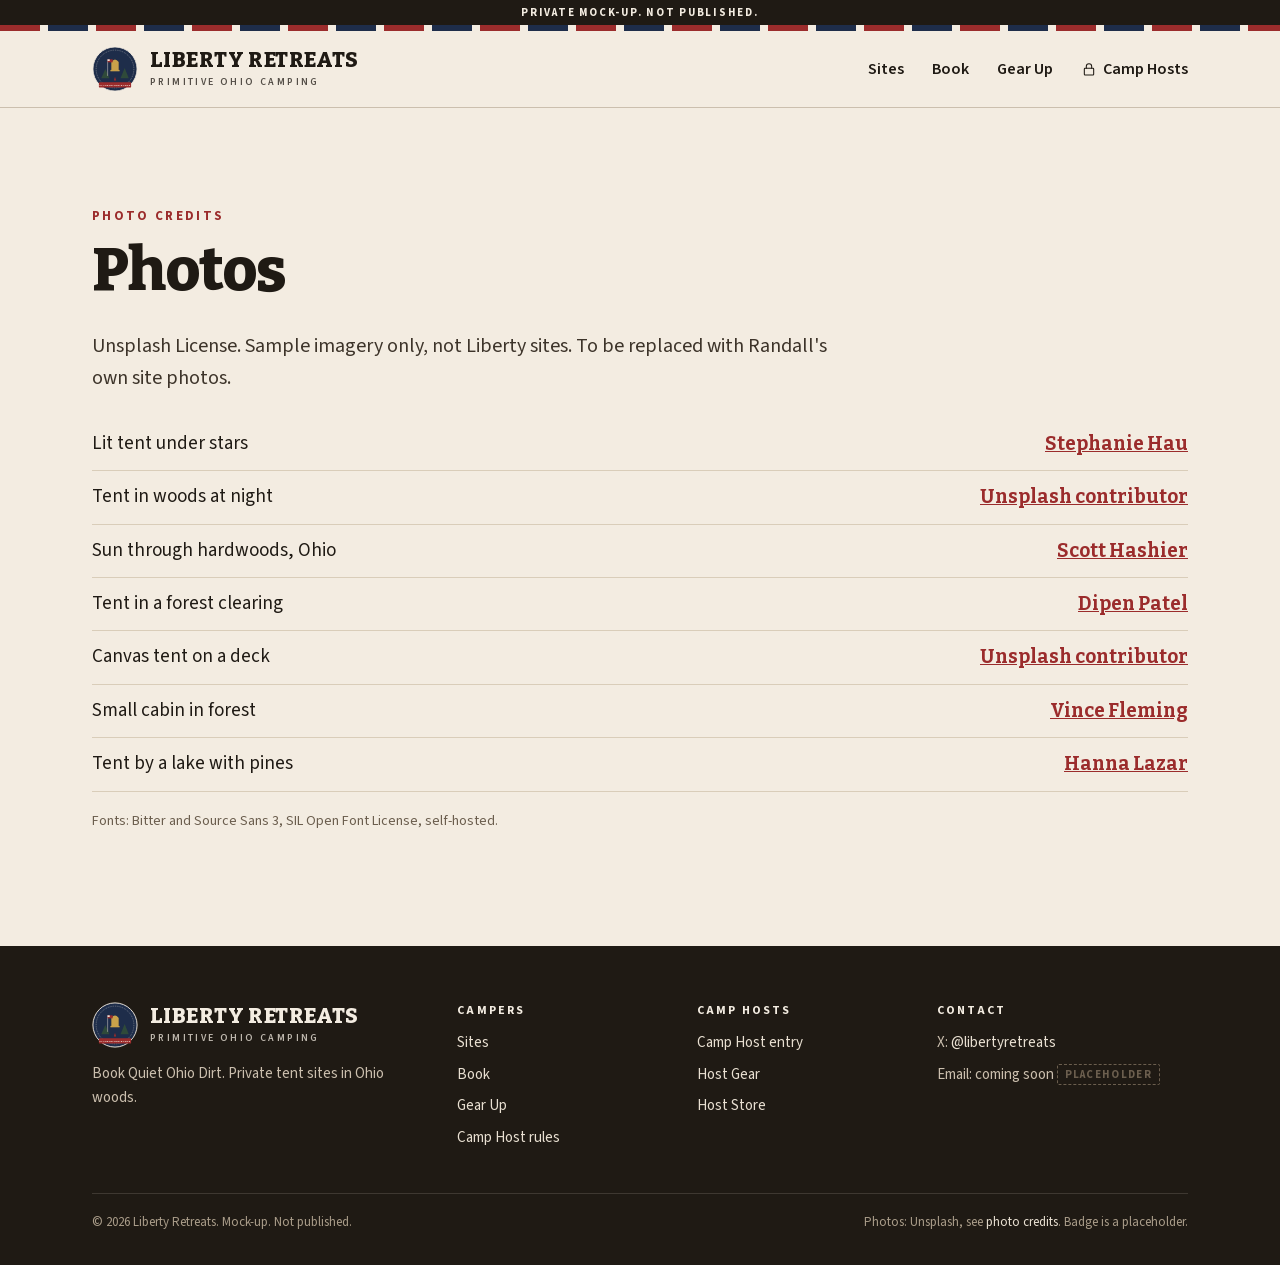
==== credits.html @ ef509c8c "Liberty Retreats mock-up (Canvas spec, home-AB)" ====
<!DOCTYPE html>
<html lang="en">
<head>
<meta charset="utf-8">
<meta name="viewport" content="width=device-width, initial-scale=1, viewport-fit=cover">
<title>Photo credits | Liberty Retreats</title>
<meta name="description" content="Photo credits.">
<!-- PRIVATE MOCK-UP: keep out of search engines -->
<meta name="robots" content="noindex, nofollow">
<meta name="theme-color" content="#F3ECE1">
<meta name="format-detection" content="telephone=no">
<link rel="icon" type="image/svg+xml" href="assets/img/badge.svg">
<link rel="apple-touch-icon" href="assets/img/badge.svg">
<link rel="preload" href="assets/fonts/bitter-latin.woff2" as="font" type="font/woff2" crossorigin>
<link rel="preload" href="assets/fonts/sourcesans3-latin.woff2" as="font" type="font/woff2" crossorigin>
<link rel="stylesheet" href="assets/css/site.css?v=1">
<script src="assets/js/config.js?v=1"></script>
</head>
<body data-page="credits" class="">
<svg width="0" height="0" style="position:absolute" aria-hidden="true" fill="none" stroke="currentColor" stroke-width="1.6" stroke-linecap="round" stroke-linejoin="round"><defs>
<symbol id="i-fire" viewBox="0 0 24 24"><path d="M12 3c1 3 4 5 4 9a4 4 0 0 1-8 0c0-2 1-3 2-4 0 2 1 3 2 3 0-3-1-5 0-8z"/><path d="M5 21h14M7 18l10 3M17 18L7 21"/></symbol>
<symbol id="i-flag" viewBox="0 0 24 24"><path d="M5 21V3M5 4h12l-2 4 2 4H5"/></symbol>
<symbol id="i-aid" viewBox="0 0 24 24"><rect x="3" y="6" width="18" height="14" rx="2"/><path d="M9 6V4h6v2M12 10v6M9 13h6"/></symbol>
<symbol id="i-blanket" viewBox="0 0 24 24"><rect x="5" y="3" width="14" height="18" rx="1"/><path d="M5 8h14M12 12c1 1.5 2 2.5 2 4a2 2 0 0 1-4 0c0-1.5 1-2.5 2-4z"/></symbol>
<symbol id="i-tent" viewBox="0 0 24 24"><path d="M2 20h20M12 4L3 20M12 4l9 16M12 20l-3-6h6z"/></symbol>
<symbol id="i-users" viewBox="0 0 24 24"><circle cx="9" cy="8" r="3"/><path d="M3 20c0-3 3-5 6-5s6 2 6 5M16 5a3 3 0 0 1 0 6M18 15c2 .5 3 2 3 5"/></symbol>
<symbol id="i-moon" viewBox="0 0 24 24"><path d="M20 14A8 8 0 1 1 10 4a6 6 0 0 0 10 10z"/></symbol>
<symbol id="i-lock" viewBox="0 0 24 24"><rect x="5" y="11" width="14" height="10" rx="1"/><path d="M8 11V8a4 4 0 0 1 8 0v3"/></symbol>
<symbol id="i-arrow" viewBox="0 0 24 24"><path d="M4 12h16M14 6l6 6-6 6"/></symbol>
<symbol id="i-lantern" viewBox="0 0 48 48"><path d="M18 10h12"/><path d="M20 10c0-4 8-4 8 0"/><rect x="16" y="14" width="16" height="22" rx="2"/><path d="M14 36h20"/><path d="M24 20c3 4 3 8 0 10-3-2-3-6 0-10z"/></symbol><symbol id="i-fire" viewBox="0 0 48 48"><path d="M24 8c6 7 9 12 6 18-1 3-4 5-6 5s-5-2-6-5c-2-5 1-8 3-11 1 3 2 4 3 4 0-4-1-7 0-11z"/><path d="M10 40l28-6M10 34l28 6"/></symbol><symbol id="i-ring" viewBox="0 0 48 48"><ellipse cx="24" cy="30" rx="17" ry="6"/><path d="M7 30v5c0 3 8 6 17 6s17-3 17-6v-5"/><path d="M24 26c4-4 5-8 2-13-1 3-3 4-4 4 0 3-2 5-1 9"/></symbol><symbol id="i-pole" viewBox="0 0 48 48"><path d="M24 44V4"/><circle cx="24" cy="4" r="1.5"/><path d="M24 8h14v10H24"/><path d="M18 44h12"/><path d="M22 20h4M22 30h4"/></symbol><symbol id="i-firstaid" viewBox="0 0 48 48"><rect x="6" y="14" width="36" height="26" rx="2"/><path d="M18 14v-4h12v4"/><path d="M24 21v12M18 27h12"/></symbol><symbol id="i-extinguisher" viewBox="0 0 48 48"><rect x="16" y="14" width="14" height="28" rx="5"/><path d="M20 14v-4h6v4"/><path d="M26 10h8l4 4"/><path d="M19 24h8"/></symbol><symbol id="i-radio" viewBox="0 0 48 48"><rect x="6" y="16" width="36" height="22" rx="2"/><path d="M14 16l18-10"/><circle cx="16" cy="27" r="5"/><path d="M28 24h8M28 30h8"/></symbol><symbol id="i-wood" viewBox="0 0 48 48"><ellipse cx="12" cy="30" rx="5" ry="8"/><path d="M12 22h26M12 38h26"/><path d="M38 22c3 0 3 16 0 16"/><circle cx="12" cy="30" r="2"/></symbol><symbol id="i-sign" viewBox="0 0 48 48"><rect x="6" y="8" width="36" height="18" rx="1"/><path d="M14 26v16M34 26v16"/><path d="M12 17h24"/></symbol><symbol id="i-light" viewBox="0 0 48 48"><path d="M18 10h12l-2 8h-8z"/><path d="M14 8h20"/><path d="M24 18v24"/><path d="M18 42h12"/><path d="M10 14l-3-2M38 14l3-2"/></symbol><symbol id="i-shirt" viewBox="0 0 48 48"><path d="M16 6l-10 6 4 8 4-2v22h20V18l4 2 4-8-10-6c-2 3-4 4-8 4s-6-1-8-4z"/></symbol><symbol id="i-cap" viewBox="0 0 48 48"><path d="M8 30c0-12 7-18 16-18s16 6 16 18z"/><path d="M8 30h36c0 3-6 4-12 4H8"/></symbol><symbol id="i-patch" viewBox="0 0 48 48"><circle cx="24" cy="24" r="17"/><circle cx="24" cy="24" r="13" stroke-dasharray="2 3"/></symbol><symbol id="i-sticker" viewBox="0 0 48 48"><path d="M8 8h32v20L28 40H8z"/><path d="M28 40V28h12"/></symbol><symbol id="i-mug" viewBox="0 0 48 48"><path d="M10 14h22v20a6 6 0 0 1-6 6H16a6 6 0 0 1-6-6z"/><path d="M32 18h4a5 5 0 0 1 0 10h-4"/></symbol><symbol id="i-pie" viewBox="0 0 48 48"><path d="M4 30h22"/><rect x="26" y="20" width="18" height="20" rx="2"/><path d="M4 26h22"/></symbol><symbol id="i-chair" viewBox="0 0 48 48"><path d="M12 8h24v18H12z"/><path d="M10 26h28"/><path d="M12 26l-4 16M36 26l4 16M14 42l20-16M34 42 14 26"/></symbol><symbol id="i-cooler" viewBox="0 0 48 48"><rect x="6" y="18" width="36" height="22" rx="2"/><path d="M6 24h36"/><path d="M18 18v-4h12v4"/></symbol><symbol id="i-bag" viewBox="0 0 48 48"><path d="M12 8h24v28c0 4-5 6-12 6s-12-2-12-6z"/><path d="M12 16h24"/></symbol><symbol id="i-pad" viewBox="0 0 48 48"><rect x="4" y="18" width="40" height="12" rx="3"/><path d="M12 18v12M20 18v12M28 18v12M36 18v12"/></symbol><symbol id="i-headlamp" viewBox="0 0 48 48"><ellipse cx="24" cy="26" rx="18" ry="8"/><rect x="18" y="20" width="12" height="10" rx="2"/><path d="M24 12v4M14 14l2 3M34 14l-2 3"/></symbol></defs></svg>

<a class="skip" href="#main">Skip to content</a>
<div class="rule"></div>
<header class="site-head">
  <div class="wrap head-row">
    <a class="brand" href="index.html" aria-label="Liberty Retreats home"><img src="assets/img/badge.svg" alt="" width="46" height="46"><span class="wm">Liberty Retreats<small>Primitive Ohio Camping</small></span></a>
    <button class="nav-toggle" type="button" aria-expanded="false" aria-controls="site-nav">Menu</button>
    <nav id="site-nav" aria-label="Main"><a href="index.html#sites">Sites</a><a href="book.html">Book</a><a href="gear.html">Gear Up</a><a href="hosts.html" class="nav-host"><svg class="ic sm" aria-hidden="true"><use href="#i-lock"/></svg>Camp Hosts</a></nav>
  </div>
</header>
<main id="main">
<section class="section"><div class="wrap">
  <p class="eyebrow">Photo credits</p><h1 style="font-size:clamp(40px,6vw,60px)">Photos</h1>
  <p class="lede">Unsplash License. Sample imagery only, not Liberty sites. To be replaced with Randall's own site photos.</p>
  <ul class="ledger" style="margin-top:24px">
    <li><span>Lit tent under stars</span><b><a href="https://unsplash.com/photos/3THUppPPyBA" rel="noopener" target="_blank">Stephanie Hau</a></b></li>
    <li><span>Tent in woods at night</span><b><a href="https://unsplash.com/photos/VzeMaK6ZN3E" rel="noopener" target="_blank">Unsplash contributor</a></b></li>
    <li><span>Sun through hardwoods, Ohio</span><b><a href="https://unsplash.com/photos/LdVsnnUpTjg" rel="noopener" target="_blank">Scott Hashier</a></b></li>
    <li><span>Tent in a forest clearing</span><b><a href="https://unsplash.com/photos/meZYr4UvQw8" rel="noopener" target="_blank">Dipen Patel</a></b></li>
    <li><span>Canvas tent on a deck</span><b><a href="https://unsplash.com/photos/IH_Rxiytymw" rel="noopener" target="_blank">Unsplash contributor</a></b></li>
    <li><span>Small cabin in forest</span><b><a href="https://unsplash.com/photos/mt7XTkGXcGY" rel="noopener" target="_blank">Vince Fleming</a></b></li>
    <li><span>Tent by a lake with pines</span><b><a href="https://unsplash.com/photos/OHi9hrdC7N0" rel="noopener" target="_blank">Hanna Lazar</a></b></li>
  </ul>
  <p class="fine" style="margin-top:18px">Fonts: Bitter and Source Sans 3, SIL Open Font License, self-hosted.</p>
</div></section>
</main>
<footer class="site-foot">
  <div class="wrap">
    <div class="foot-grid">
      <div><a class="brand" href="index.html"><img src="assets/img/badge.svg" alt="" width="46" height="46"><span class="wm">Liberty Retreats<small>Primitive Ohio Camping</small></span></a><p>Book Quiet Ohio Dirt. Private tent sites in Ohio woods.</p></div>
      <div><h4>Campers</h4><ul><li><a href="index.html#sites">Sites</a></li><li><a href="book.html">Book</a></li><li><a href="gear.html">Gear Up</a></li><li><a href="rules.html">Camp Host rules</a></li></ul></div>
      <div><h4>Camp Hosts</h4><ul><li><a href="hosts.html">Camp Host entry</a></li><li><a href="host-gear.html">Host Gear</a></li><li><a href="host-store.html">Host Store</a></li></ul></div>
      <div><h4>Contact</h4><ul><li>X: <a href="https://x.com/libertyretreats" target="_blank" rel="noopener">@libertyretreats</a></li><li>Email: coming soon <span class="tbd">Placeholder</span></li></ul></div>
    </div>
    <div class="foot-legal"><span>&copy; <span data-year>2026</span> Liberty Retreats. Mock-up. Not published.</span><span>Photos: Unsplash, see <a href="credits.html">photo credits</a>. Badge is a placeholder.</span></div>
  </div>
</footer>
<script src="assets/js/site.js?v=1"></script>
</body>
</html>
---- assets/css/site.css ----
/* Liberty Retreats mock-up. Built to Canvas forge-spec (Oct 14 2026). */
@font-face{font-family:"Bitter";src:url("../fonts/bitter-latin.woff2") format("woff2");font-weight:100 900;font-display:swap}
@font-face{font-family:"Source Sans 3";src:url("../fonts/sourcesans3-latin.woff2") format("woff2");font-weight:200 900;font-display:swap}
:root{--parch:#F3ECE1;--bark:#1F1A14;--navy:#1E2D4A;--brick:#9B2C2C;--khaki:#6B5E4E;
  --card:#FBF7F0;--alt:#EBE2D3;--bd1:#D9CDB9;--bd2:#CBBFAE;--brick-lt:#E9B9AB;--body2:#3D342A;
  --hd:"Bitter",Georgia,serif;--bd:"Source Sans 3",-apple-system,"Segoe UI",Roboto,Arial,sans-serif}
*,*::before,*::after{box-sizing:border-box}
html{-webkit-text-size-adjust:100%;scroll-behavior:smooth}
body{margin:0;background:var(--parch);color:var(--bark);font:18px/1.6 var(--bd);-webkit-font-smoothing:antialiased}
@media (min-width:900px){body{font-size:19px}}
img,svg{max-width:100%;display:block}
a{color:var(--brick)}
h1,h2,h3,h4{font-family:var(--hd);line-height:1.1;margin:0 0 .45em;color:inherit}
h1{font-weight:800;font-size:clamp(52px,8vw,94px);letter-spacing:-.01em}
h2{font-weight:800;font-size:clamp(34px,4.6vw,50px)}
h3{font-weight:700;font-size:clamp(21px,2.2vw,28px)}
p{margin:0 0 1em}
ul{margin:0 0 1em;padding-left:1.2em}
.wrap{max-width:1160px;margin:0 auto;padding:0 max(22px,env(safe-area-inset-left)) 0 max(22px,env(safe-area-inset-right))}
@media (min-width:900px){.wrap{padding:0 32px}}
.skip{position:absolute;left:-9999px}.skip:focus{left:10px;top:10px;background:var(--bark);color:var(--parch);padding:8px;z-index:99}
:focus-visible{outline:3px solid var(--brick);outline-offset:2px}
.eyebrow{font:700 13px/1.3 var(--bd);letter-spacing:.18em;text-transform:uppercase;color:var(--brick);margin:0 0 12px;display:flex;align-items:center;gap:8px;flex-wrap:wrap}
.muted{color:var(--khaki)}
.lede{font-size:clamp(18px,2vw,20px);color:var(--body2);max-width:38em}
.ic{width:26px;height:26px;fill:none;stroke:currentColor;stroke-width:1.6;stroke-linecap:round;stroke-linejoin:round;flex:0 0 auto}
.ic.sm{width:16px;height:16px}

/* Draft banner + flag rule */
.draft-strip{background:var(--bark);color:var(--parch);font:700 11px/1 var(--bd);letter-spacing:.16em;text-transform:uppercase;text-align:center;padding:7px 10px;white-space:nowrap;overflow:hidden;text-overflow:ellipsis}
.rule{height:6px;background:repeating-linear-gradient(90deg,var(--brick) 0 40px,var(--parch) 40px 48px,var(--navy) 48px 88px,var(--parch) 88px 96px)}

/* Header */
.site-head{position:sticky;top:0;z-index:40;background:var(--parch);border-bottom:1px solid var(--bd2)}
.head-row{display:flex;align-items:center;justify-content:space-between;gap:14px;min-height:76px}
.brand{display:flex;align-items:center;gap:12px;color:var(--bark);text-decoration:none}
.brand img{width:46px;height:46px}
.wm{font:800 21px/1.05 var(--hd);letter-spacing:.02em;text-transform:uppercase}
.wm small{display:block;font:600 10px/1.4 var(--bd);letter-spacing:.24em;opacity:.75;margin-top:3px}
.nav-toggle{appearance:none;background:transparent;border:2px solid var(--bark);color:var(--bark);border-radius:3px;font:700 13px var(--bd);letter-spacing:.12em;text-transform:uppercase;padding:10px 14px;min-height:44px;cursor:pointer}
#site-nav{display:none;position:absolute;left:0;right:0;top:100%;background:var(--parch);border-bottom:1px solid var(--bd2);padding:6px 22px 18px}
#site-nav.open{display:block}
#site-nav a{display:block;color:var(--bark);text-decoration:none;font:600 17px var(--bd);padding:13px 0;border-bottom:1px solid var(--bd1)}
#site-nav a[aria-current="page"]{color:var(--brick)}
#site-nav a.nav-host{display:flex;align-items:center;gap:6px}
@media (min-width:900px){
  .nav-toggle{display:none}
  #site-nav{display:flex!important;position:static;padding:0;border:0;background:none;gap:28px;align-items:center}
  #site-nav a{border:0;padding:6px 0;font-size:16px}
  #site-nav a[aria-current="page"]{box-shadow:inset 0 -2px 0 var(--brick)}
}

/* Buttons */
.btn{display:inline-flex;align-items:center;justify-content:center;gap:8px;font:700 15px/1 var(--bd);letter-spacing:.06em;text-transform:uppercase;padding:14px 26px;min-height:48px;border-radius:3px;text-decoration:none;border:2px solid var(--brick);background:var(--brick);color:var(--parch);cursor:pointer;white-space:nowrap;transition:background .15s,border-color .15s}
.btn:hover{background:#842424;border-color:#842424;color:var(--parch)}
.btn.ghost{background:transparent;color:inherit;border-color:currentColor}
.btn.ghost:hover{background:rgba(31,26,20,.1)}
.on-dark .btn.ghost:hover,.btn.ghost.light:hover{background:rgba(243,236,225,.1)}
.btn[disabled]{opacity:.45;cursor:not-allowed}
.btn.block{width:100%}
.tlink{font:700 14px var(--bd);letter-spacing:.08em;text-transform:uppercase;color:var(--brick);text-decoration:none;display:inline-flex;align-items:center;gap:6px;background:none;border:0;padding:0;cursor:pointer}
.btn-row{display:flex;flex-wrap:wrap;gap:12px}

/* Tags */
.tag{display:inline-block;font:700 12px/1.3 var(--bd);letter-spacing:.1em;text-transform:uppercase;padding:4px 10px;border-radius:2px;background:var(--navy);color:var(--parch)}
.tag.khaki{background:var(--khaki)}
.tag.outline{background:transparent;color:var(--khaki);border:1px solid var(--bd2)}
.test-flag{display:inline-block;font:700 12px/1.3 var(--bd);letter-spacing:.12em;text-transform:uppercase;padding:5px 10px;border-radius:2px;background:var(--brick);color:var(--parch)}

/* Sections */
.section{padding:clamp(64px,9vw,100px) 0}
.section.tight{padding:clamp(40px,6vw,64px) 0}
.section.alt{background:var(--alt)}
.section.dark{background:var(--bark);color:var(--parch)}
.section.navy{background:var(--navy);color:var(--parch)}
.section.dark .eyebrow,.section.navy .eyebrow{color:var(--brick-lt)}
.grid{display:grid;gap:22px}
@media (min-width:760px){.grid.two{grid-template-columns:1fr 1fr}.grid.three{grid-template-columns:repeat(3,1fr)}}
.card{background:var(--card);border:1.5px solid var(--bd1);border-radius:3px;padding:clamp(22px,3vw,32px)}
.section.alt .card{border-color:transparent}
.navy .card,.dark .card{background:rgba(243,236,225,.05);border-color:rgba(243,236,225,.18)}

/* Home: split masthead */
.masthead{display:grid;grid-template-columns:1fr}
.masthead .copy{padding:56px max(22px,env(safe-area-inset-left)) 48px}
.masthead h1 em{color:var(--brick);font-style:normal}
.masthead p{font-size:20px;color:var(--body2);max-width:470px;margin-bottom:30px}
.masthead .img{position:relative;min-height:60vh;background:var(--navy) url("../img/photos/hero-tent-night.jpg") center 65%/cover}
.masthead .img::after{content:"";position:absolute;inset:0;background:linear-gradient(180deg,rgba(30,45,74,.35),rgba(30,45,74,.6))}
.stamp{position:absolute;z-index:2;width:110px;left:22px;top:-55px;border-radius:50%;box-shadow:0 0 0 4px var(--parch)}
@media (min-width:900px){
  .masthead{grid-template-columns:1fr 1.15fr;min-height:720px}
  .masthead .copy{padding:100px 64px 80px max(32px,calc((100vw - 1160px)/2 + 32px));display:flex;flex-direction:column;justify-content:center}
  .masthead .img{min-height:auto}
  .stamp{width:150px;left:-75px;top:auto;bottom:70px}
}
@media (max-width:899px) and (orientation:landscape){.masthead .img{min-height:80vh}}

/* Price bar */
.pricebar{background:var(--bark);color:var(--parch)}
.pricebar .wrap{display:grid;grid-template-columns:1fr 1fr}
.pricebar .wrap>div{padding:20px 12px;font-weight:600;font-size:16px;display:flex;gap:12px;align-items:center;border-top:1px solid rgba(243,236,225,.12)}
.pricebar .p{grid-column:1/-1;font:800 44px/1 var(--hd);border-top:0!important;padding:28px 0 18px!important}
.pricebar .p small{font:600 13px var(--bd);opacity:.75;letter-spacing:.06em;text-transform:uppercase;margin-left:10px}
.pricebar .ic{color:var(--brick-lt)}
@media (min-width:900px){
  .pricebar .wrap{grid-template-columns:1.3fr repeat(4,1fr)}
  .pricebar .p{grid-column:auto;padding:30px 0!important}
  .pricebar .wrap>div{padding:30px 20px;border-top:0;border-left:1px solid rgba(243,236,225,.15)}
}
.pricenote{background:var(--bark);color:#A99C89;font-size:14px;text-align:center;padding:4px 22px 20px}

/* Site cards */
.grid4{display:grid;gap:22px;grid-template-columns:1fr}
@media (min-width:600px){.grid4{grid-template-columns:1fr 1fr}}
@media (min-width:1050px){.grid4{grid-template-columns:repeat(4,1fr)}}
.site{background:var(--card);border-radius:2px;overflow:hidden;display:flex;flex-direction:column}
.site .photo{height:220px;background:var(--alt) center/cover no-repeat}
.site .b{padding:22px;display:flex;flex-direction:column;flex:1}
.site h3{font-size:21px;margin:10px 0 6px}
.site p{color:var(--khaki);font-size:15px;margin:0}
.site .pr{margin-top:auto;padding-top:14px;border-top:1px solid #E0D5C3;font-weight:700;display:flex;justify-content:space-between;align-items:center;gap:10px}
.site .b>p{margin-bottom:16px}

/* Steps */
.steps3{display:grid;gap:40px}
@media (min-width:760px){.steps3{grid-template-columns:repeat(3,1fr);gap:48px}}
.steps3 .n{font:800 15px var(--bd);letter-spacing:.2em;color:var(--brick);border-top:2px solid var(--bark);padding-top:16px}
.steps3 h3{font-size:28px;margin:12px 0 10px}
.steps3 p{color:var(--body2);margin:0}

/* Night band */
.band{position:relative;color:var(--parch);background:var(--bark) url("../img/photos/tent-woods-night.jpg") center/cover;padding:clamp(90px,14vw,140px) 0;text-align:center}
.band::before{content:"";position:absolute;inset:0;background:rgba(31,26,20,.62)}
.band>*{position:relative}
.band h2{font-size:clamp(38px,6vw,58px);margin-bottom:16px}
.band p{font-size:20px;opacity:.85;margin-bottom:30px}

/* Duo panels */
.duo{display:grid}
@media (min-width:860px){.duo{grid-template-columns:1fr 1fr}}
.duo>div{padding:clamp(56px,7vw,80px) max(22px,5vw)}
.duo h3{font-size:36px;margin:10px 0 12px}
.duo .navy{background:var(--navy);color:var(--parch)}
.duo .navy .eyebrow{color:var(--brick-lt)}

/* Page heads (inner pages) */
.page-head{position:relative;color:var(--parch);background:var(--navy) url("../img/photos/ohio-forest.jpg") center/cover;padding:clamp(72px,11vw,120px) 0 clamp(48px,7vw,72px)}
.page-head::before{content:"";position:absolute;inset:0;background:linear-gradient(90deg,rgba(30,45,74,.92) 0%,rgba(30,45,74,.72) 45%,rgba(30,45,74,.25) 100%)}
@media (max-width:760px){.page-head::before{background:linear-gradient(180deg,rgba(30,45,74,.72),rgba(30,45,74,.9))}}
.page-head .wrap{position:relative}
.page-head h1{font-size:clamp(44px,6.5vw,76px);max-width:12em}
.page-head p{max-width:36em;font-size:19px;opacity:.9;margin:0}
.page-head .eyebrow{color:var(--brick-lt)}
body[data-page="book"] .page-head{background-image:url("../img/photos/primitive-tent.jpg")}
body[data-page="gear"] .page-head{background-image:url("../img/photos/tent-woods-night.jpg")}
body.host .page-head{background-image:url("../img/photos/hero-tent-night.jpg")}

/* Book panels */
.book-list{display:grid;gap:32px}
.panel{background:var(--card);border:1.5px solid var(--bd1);border-radius:3px;display:grid;overflow:hidden}
@media (min-width:960px){.panel{grid-template-columns:400px 1fr}}
.panel .photo{min-height:240px;background:var(--alt) center/cover}
.panel .pb{padding:clamp(22px,3vw,34px)}
.panel h2{font-size:clamp(28px,3vw,36px);margin:10px 0 6px}
.panel .desc{color:var(--khaki)}
.inc{list-style:none;padding:0;margin:0 0 18px;display:flex;flex-wrap:wrap;gap:10px 18px;font-weight:600;font-size:15px}
.inc li{display:flex;align-items:center;gap:8px}
.inc .ic{width:22px;height:22px;color:var(--khaki)}
.priceline{font:800 26px var(--hd);color:var(--brick);margin:0 0 4px}
.priceline small{font:600 13px var(--bd);color:var(--khaki);letter-spacing:.06em;text-transform:uppercase}
.hostpriced{border-left:3px solid var(--khaki);padding:8px 14px;color:var(--khaki);font-weight:600;margin:0 0 18px;background:#F3ECE1}
.cal{margin:18px 0 0}
.cal-head{display:flex;align-items:center;justify-content:space-between;margin-bottom:10px}
.cal-head b{font:700 18px var(--hd)}
.cal-head button{min-width:44px;min-height:44px;border:1.5px solid var(--bd2);background:var(--card);border-radius:3px;font:700 18px var(--bd);cursor:pointer;color:var(--bark)}
.cal-grid{display:grid;grid-template-columns:repeat(7,1fr);gap:4px;max-width:460px}
.cal-grid .dow{font:700 11px var(--bd);letter-spacing:.1em;text-align:center;color:var(--khaki);text-transform:uppercase;padding-bottom:2px}
.cal-grid button{min-height:40px;aspect-ratio:1/1;border:1px solid var(--bd1);background:var(--parch);border-radius:2px;font:600 15px var(--bd);color:var(--bark);cursor:pointer;touch-action:manipulation;padding:0}
.cal-grid button.past{opacity:.35;cursor:default}
.cal-grid button.booked{background:#DDD3C3;color:var(--khaki);text-decoration:line-through;cursor:not-allowed}
.cal-grid button.inrange{background:var(--brick-lt);border-color:var(--brick-lt)}
.cal-grid button.sel{background:var(--brick);border-color:var(--brick);color:var(--parch)}
.legend{display:flex;gap:16px;flex-wrap:wrap;font-size:13px;color:var(--khaki);margin-top:10px}
.legend i{display:inline-block;width:13px;height:13px;border:1px solid var(--bd2);margin-right:6px;vertical-align:-2px}
.req-row{display:grid;gap:14px;margin-top:20px;align-items:end}
@media (min-width:640px){.req-row{grid-template-columns:auto 1fr auto}}
.req-sum{font-weight:600;color:var(--body2);font-size:16px}
.req-sum b{font-family:var(--hd);color:var(--brick)}

/* Forms */
.form{display:grid;gap:16px;background:var(--card);border:1.5px solid var(--bd1);border-radius:3px;padding:clamp(22px,3vw,32px)}
@media (min-width:700px){.form{grid-template-columns:1fr 1fr}.form .full{grid-column:1/-1}}
.field{display:flex;flex-direction:column;gap:6px}
.field label,.field legend{font:700 15px var(--bd)}
.field .hint{font-size:14px;color:var(--khaki);margin:0}
.req{color:var(--brick)}
input[type=text],input[type=email],input[type=tel],input[type=number],input[type=password],select,textarea{font:17px/1.3 var(--bd);color:var(--bark);background:#fff;border:1.5px solid var(--bd2);border-radius:3px;padding:12px;min-height:48px;width:100%;-webkit-appearance:none;appearance:none}
input:focus,select:focus,textarea:focus{border-color:var(--navy);outline:2px solid rgba(30,45,74,.2)}
input[type=file]{font:15px var(--bd);padding:10px;border:1.5px dashed var(--bd2);border-radius:3px;background:#fff;width:100%}
select{background-image:linear-gradient(45deg,transparent 50%,var(--bark) 50%),linear-gradient(135deg,var(--bark) 50%,transparent 50%);background-position:calc(100% - 20px) 21px,calc(100% - 15px) 21px;background-size:5px 5px;background-repeat:no-repeat;padding-right:36px}
textarea{min-height:110px}
fieldset{border:0;padding:0;margin:0}
.radios{display:flex;gap:10px;flex-wrap:wrap}
.radios label{display:flex;align-items:center;gap:8px;border:1.5px solid var(--bd2);border-radius:3px;padding:10px 14px;min-height:46px;background:#fff;font-weight:600}
.check-row{display:flex;gap:10px;align-items:flex-start;font-size:16px}
.check-row input{width:22px;height:22px;margin-top:2px;accent-color:var(--brick)}
.field-error{color:var(--brick);font:700 14px var(--bd);margin:0}.field-error:empty{display:none}
.confirm{background:var(--navy);color:var(--parch);border-radius:3px;padding:clamp(24px,4vw,40px)}
.confirm .eyebrow{color:var(--brick-lt)}
.ledger{list-style:none;padding:0;margin:0}
.ledger li{display:flex;justify-content:space-between;gap:14px;padding:11px 0;border-bottom:1px solid var(--bd1)}
.confirm .ledger li{border-color:rgba(243,236,225,.18)}
.ledger b{font-family:var(--hd);text-align:right}
.fine{font-size:14px;color:var(--khaki)}

/* Lists */
.checks{list-style:none;padding:0}
.checks li{position:relative;padding-left:28px;margin:.5em 0}
.checks li::before{content:"";position:absolute;left:2px;top:.55em;width:10px;height:5px;border-left:2px solid var(--brick);border-bottom:2px solid var(--brick);transform:rotate(-45deg)}
.nots{list-style:none;padding:0}
.nots li{position:relative;padding-left:28px;margin:.5em 0}
.nots li::before,.nots li::after{content:"";position:absolute;left:2px;top:.75em;width:13px;height:2px;background:var(--khaki);transform:rotate(45deg)}
.nots li::after{transform:rotate(-45deg)}
.rules{list-style:none;padding:0;margin:0;display:grid;gap:0;border-top:2px solid var(--bark)}
.rules li{display:grid;grid-template-columns:56px 1fr;gap:10px;padding:18px 0;border-bottom:1px solid var(--bd1)}
.rules li span{font:800 15px var(--bd);letter-spacing:.2em;color:var(--brick)}
.callout{border-left:3px solid var(--brick);background:var(--card);padding:16px 20px;margin:22px 0}
.warn{border:1.5px solid var(--brick);background:var(--card);border-radius:3px;padding:20px 22px}
.steps{list-style:none;padding:0;counter-reset:s;display:grid;gap:28px}
@media (min-width:860px){.steps{grid-template-columns:repeat(4,1fr)}}
.steps li{counter-increment:s;border-top:2px solid var(--bark);padding-top:14px;margin:0}
.steps li::before{content:"0" counter(s);display:block;font:800 15px var(--bd);letter-spacing:.2em;color:var(--brick);margin-bottom:8px}
.tbd{display:inline-block;font:700 11px/1 var(--bd);letter-spacing:.12em;text-transform:uppercase;border:1px dashed var(--khaki);color:var(--khaki);padding:4px 7px;border-radius:2px;vertical-align:middle}
.navy .tbd,.dark .tbd,.confirm .tbd{color:var(--brick-lt);border-color:var(--brick-lt)}

/* Products */
.products{display:grid;gap:22px;grid-template-columns:1fr}
@media (min-width:560px){.products{grid-template-columns:1fr 1fr}}
@media (min-width:1000px){.products{grid-template-columns:repeat(3,1fr)}}
.product{display:flex;flex-direction:column;background:var(--card);border:1.5px solid var(--bd1);border-radius:3px;overflow:hidden}
.product .art{aspect-ratio:16/9;background:var(--alt);display:flex;align-items:center;justify-content:center;color:var(--khaki);border-bottom:1.5px solid var(--bd1)}
.product .art .line-icon,.product .art .ic{width:60px;height:60px}
.line-icon{fill:none;stroke:currentColor;stroke-width:1.6}
.product .body{padding:20px 22px 22px;display:flex;flex-direction:column;flex:1}
.product h3{font-size:22px;margin:10px 0 6px}
.product p{font-size:16px;color:var(--khaki)}
.product .btn{margin-top:auto;width:100%}
.disclosure{border-left:3px solid var(--brick);background:var(--card);padding:14px 18px;font-size:16px;margin:0 0 28px}
.cart{background:var(--card);border:1.5px solid var(--bd1);border-radius:3px;padding:20px 22px;margin-top:24px}
.cart ul{list-style:none;padding:0;margin:0 0 12px}
.cart li{display:flex;justify-content:space-between;align-items:center;gap:12px;padding:10px 0;border-bottom:1px solid var(--bd1)}
.qty{display:flex;align-items:center;gap:8px}
.qty button{min-width:40px;min-height:40px;border:1.5px solid var(--bd2);background:#fff;border-radius:3px;font:700 18px var(--bd);cursor:pointer}
.cartbar{display:flex;justify-content:space-between;align-items:center;gap:12px;flex-wrap:wrap;background:var(--navy);color:var(--parch);padding:14px 20px;border-radius:3px;margin-bottom:24px;font-weight:700}

/* Host gate + host bar */
.gate{max-width:520px;margin:0 auto;text-align:center}
.gate .badge-lg{width:120px;margin:0 auto 18px;border-radius:50%;box-shadow:0 0 0 4px var(--parch)}
.gate .form{grid-template-columns:1fr;text-align:left}
.gate-note{font-size:14px;color:var(--khaki)}
.host-bar{background:var(--navy);color:var(--parch);font:600 14px var(--bd);padding:9px 0}
.host-bar .wrap{display:flex;justify-content:space-between;align-items:center;gap:12px;flex-wrap:nowrap}
.host-bar-label{display:flex;align-items:center;gap:6px;letter-spacing:.14em;text-transform:uppercase;font-size:11px;color:var(--brick-lt);white-space:nowrap}
.host-bar-links{display:flex;align-items:center;gap:16px;white-space:nowrap}
.host-bar a{color:var(--parch);text-decoration:none}
.host-bar a[aria-current="page"]{box-shadow:inset 0 -2px 0 var(--brick-lt)}
.host-bar button{background:transparent;color:var(--parch);border:1.5px solid var(--parch);border-radius:3px;font:700 12px var(--bd);letter-spacing:.1em;text-transform:uppercase;padding:6px 10px;min-height:34px;cursor:pointer}
@media (max-width:540px){.host-bar-label{display:none}.host-bar .wrap{justify-content:center}.host-bar-links{gap:12px;font-size:13px}}

/* Footer */
.site-foot{background:var(--bark);color:#CBBFAE;padding:56px 0 calc(32px + env(safe-area-inset-bottom));font-size:15px}
.foot-grid{display:grid;gap:30px}
@media (min-width:760px){.foot-grid{grid-template-columns:1.6fr 1fr 1fr 1.2fr}}
.site-foot .brand{color:var(--parch);margin-bottom:14px}
.site-foot h4{font:700 12px var(--bd);letter-spacing:.18em;text-transform:uppercase;color:var(--parch);margin:0 0 12px}
.site-foot ul{list-style:none;padding:0;margin:0}
.site-foot li{margin:.5em 0}
.site-foot a{color:#E9E0D2;text-decoration:none}
.site-foot a:hover{text-decoration:underline}
.foot-legal{display:flex;flex-wrap:wrap;justify-content:space-between;gap:8px 24px;border-top:1px solid rgba(243,236,225,.14);margin-top:36px;padding-top:18px;font-size:13px;color:#A99C89}
[hidden]{display:none!important}
.masthead .copy p.eyebrow{color:var(--brick);font-size:13px;max-width:none;margin-bottom:12px}
.wm{white-space:nowrap}
@media (max-width:420px){.wm{font-size:17px}.wm small{font-size:9px;letter-spacing:.18em}.brand img{width:40px;height:40px}.brand{gap:10px}}
@media (max-width:899px){.stamp{top:auto;bottom:22px;left:22px;width:96px}.masthead .img{background-position:center 88%}}
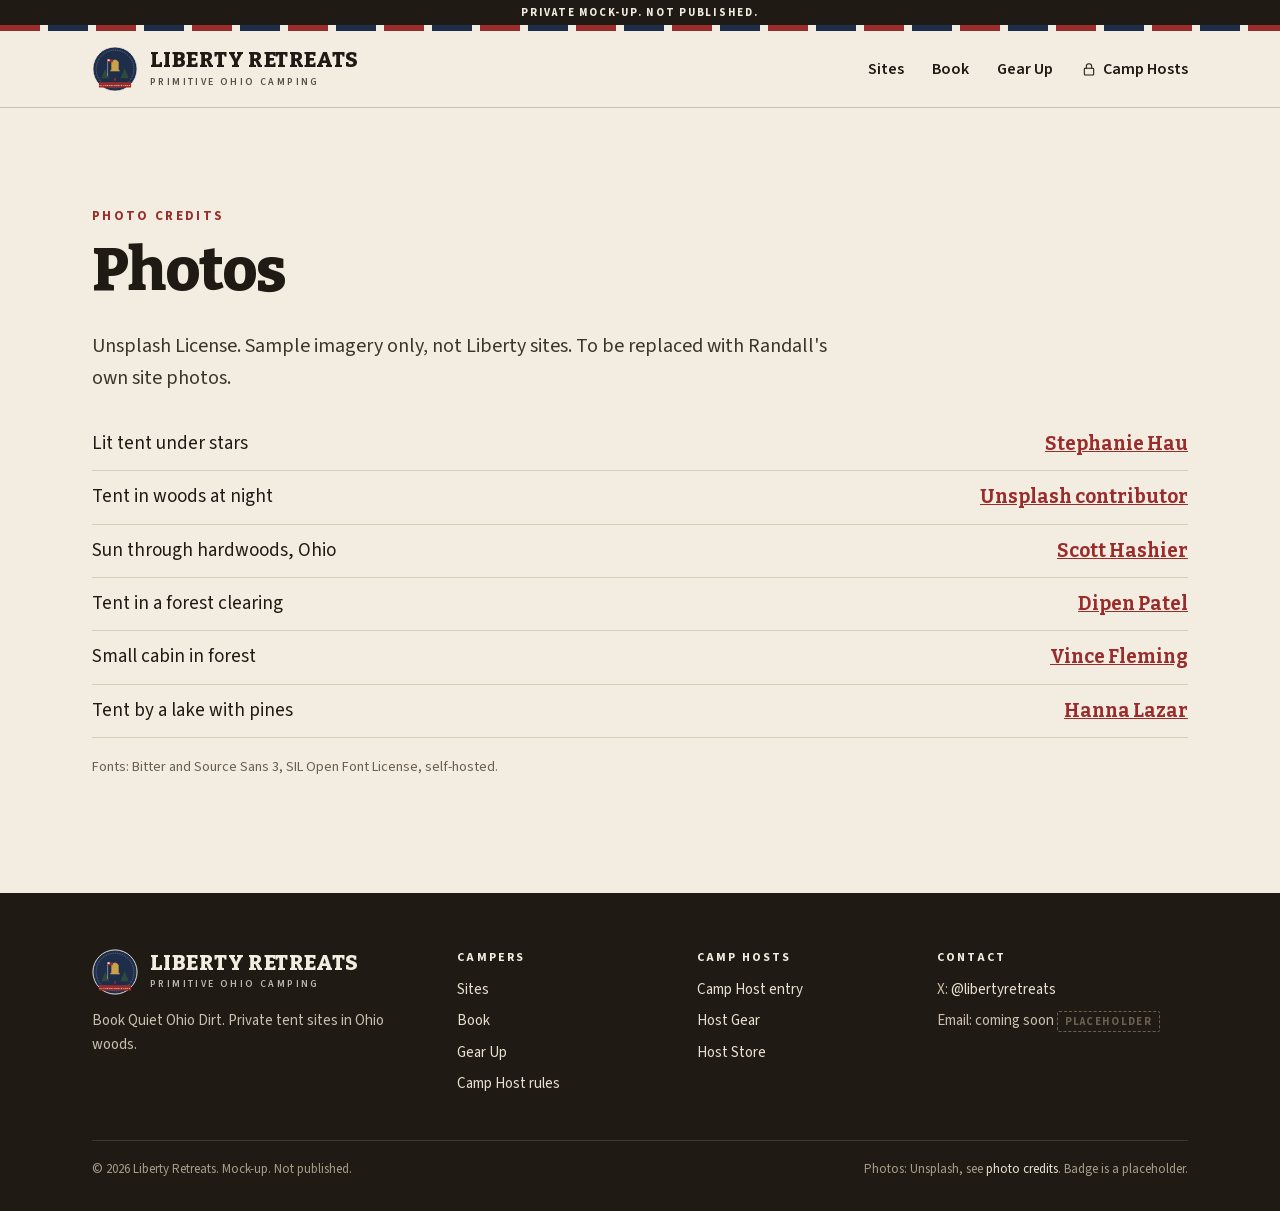
==== commit bbad6de5: "Remove glamping photo with a person; use people-free night tent photo" ====
--- a/credits.html
+++ b/credits.html
@@ -47,7 +47,6 @@
     <li><span>Tent in woods at night</span><b><a href="https://unsplash.com/photos/VzeMaK6ZN3E" rel="noopener" target="_blank">Unsplash contributor</a></b></li>
     <li><span>Sun through hardwoods, Ohio</span><b><a href="https://unsplash.com/photos/LdVsnnUpTjg" rel="noopener" target="_blank">Scott Hashier</a></b></li>
     <li><span>Tent in a forest clearing</span><b><a href="https://unsplash.com/photos/meZYr4UvQw8" rel="noopener" target="_blank">Dipen Patel</a></b></li>
-    <li><span>Canvas tent on a deck</span><b><a href="https://unsplash.com/photos/IH_Rxiytymw" rel="noopener" target="_blank">Unsplash contributor</a></b></li>
     <li><span>Small cabin in forest</span><b><a href="https://unsplash.com/photos/mt7XTkGXcGY" rel="noopener" target="_blank">Vince Fleming</a></b></li>
     <li><span>Tent by a lake with pines</span><b><a href="https://unsplash.com/photos/OHi9hrdC7N0" rel="noopener" target="_blank">Hanna Lazar</a></b></li>
   </ul>
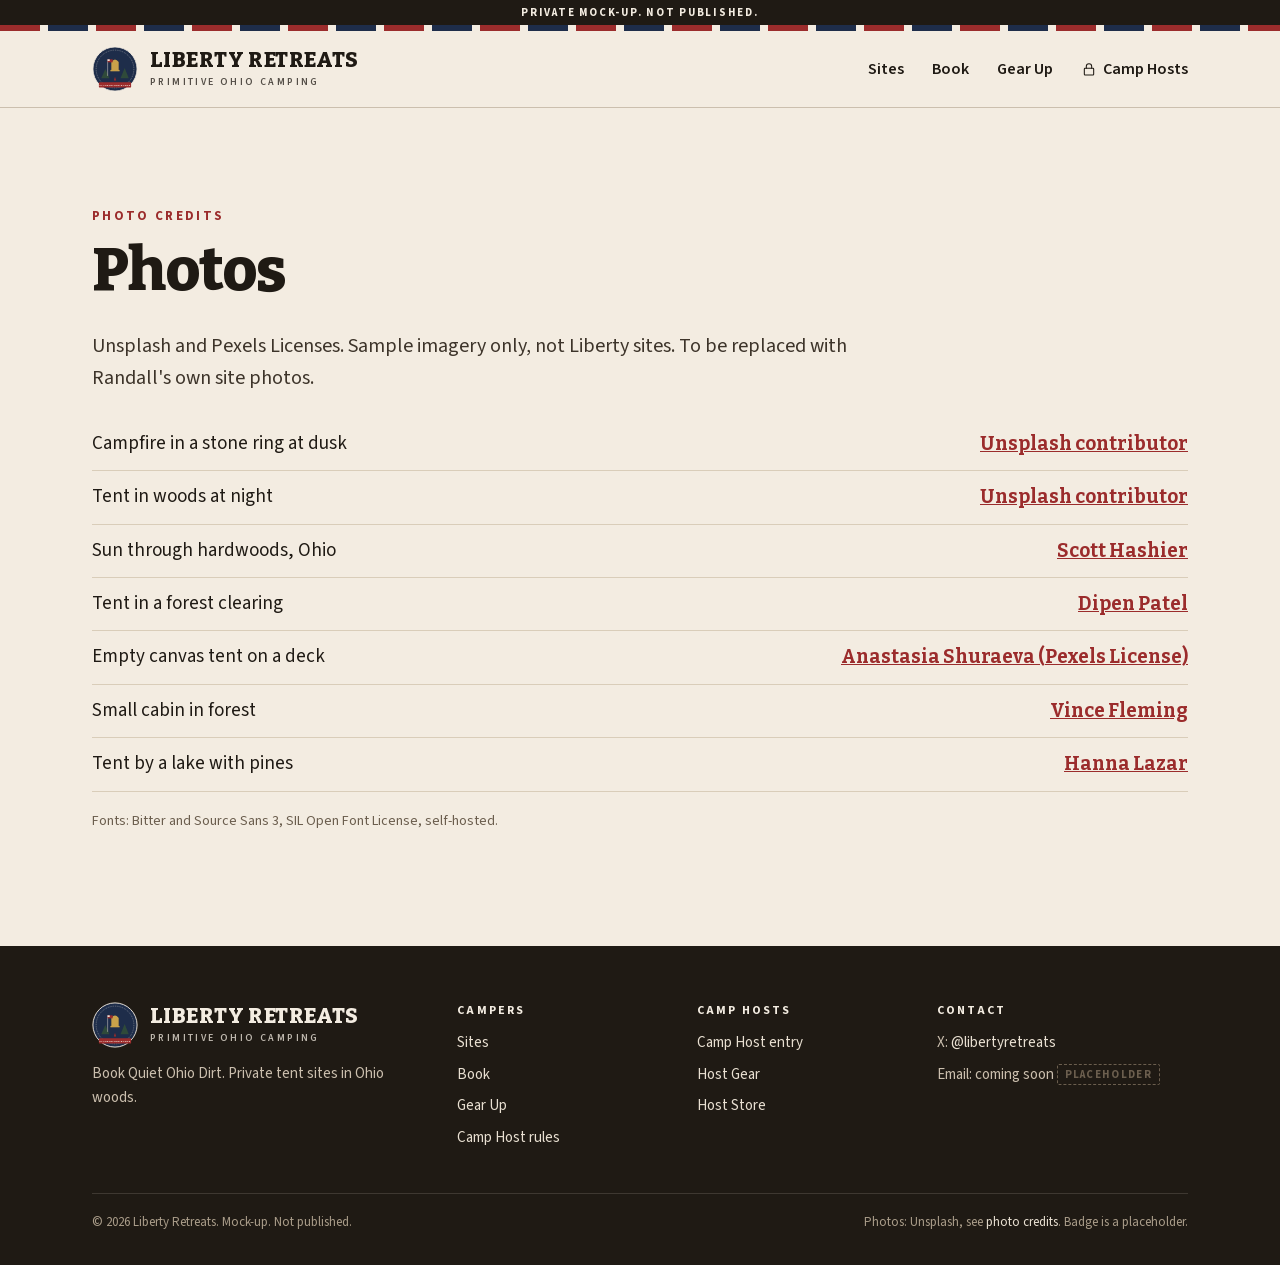
==== commit 8cf25926: "New people-free glamping photo and campfire hero; hero positions; credits" ====
--- a/credits.html
+++ b/credits.html
@@ -41,12 +41,13 @@
 <main id="main">
 <section class="section"><div class="wrap">
   <p class="eyebrow">Photo credits</p><h1 style="font-size:clamp(40px,6vw,60px)">Photos</h1>
-  <p class="lede">Unsplash License. Sample imagery only, not Liberty sites. To be replaced with Randall's own site photos.</p>
+  <p class="lede">Unsplash and Pexels Licenses. Sample imagery only, not Liberty sites. To be replaced with Randall's own site photos.</p>
   <ul class="ledger" style="margin-top:24px">
-    <li><span>Lit tent under stars</span><b><a href="https://unsplash.com/photos/3THUppPPyBA" rel="noopener" target="_blank">Stephanie Hau</a></b></li>
+    <li><span>Campfire in a stone ring at dusk</span><b><a href="https://unsplash.com/photos/9wZul8fNxp0" rel="noopener" target="_blank">Unsplash contributor</a></b></li>
     <li><span>Tent in woods at night</span><b><a href="https://unsplash.com/photos/VzeMaK6ZN3E" rel="noopener" target="_blank">Unsplash contributor</a></b></li>
     <li><span>Sun through hardwoods, Ohio</span><b><a href="https://unsplash.com/photos/LdVsnnUpTjg" rel="noopener" target="_blank">Scott Hashier</a></b></li>
     <li><span>Tent in a forest clearing</span><b><a href="https://unsplash.com/photos/meZYr4UvQw8" rel="noopener" target="_blank">Dipen Patel</a></b></li>
+    <li><span>Empty canvas tent on a deck</span><b><a href="https://www.pexels.com/photo/4989510/" rel="noopener" target="_blank">Anastasia Shuraeva (Pexels License)</a></b></li>
     <li><span>Small cabin in forest</span><b><a href="https://unsplash.com/photos/mt7XTkGXcGY" rel="noopener" target="_blank">Vince Fleming</a></b></li>
     <li><span>Tent by a lake with pines</span><b><a href="https://unsplash.com/photos/OHi9hrdC7N0" rel="noopener" target="_blank">Hanna Lazar</a></b></li>
   </ul>
--- a/assets/css/site.css
+++ b/assets/css/site.css
@@ -284,3 +284,7 @@
 .wm{white-space:nowrap}
 @media (max-width:420px){.wm{font-size:17px}.wm small{font-size:9px;letter-spacing:.18em}.brand img{width:40px;height:40px}.brand{gap:10px}}
 @media (max-width:899px){.stamp{top:auto;bottom:22px;left:22px;width:96px}.masthead .img{background-position:center 88%}}
+/* Hero photo position (Oct 14): desktop/iPad 50% 72%, iPhone upright 50% 78%, iPhone sideways 50% 70% */
+.masthead .img{background-position:50% 72%}
+@media (max-width:599px) and (orientation:portrait){.masthead .img{background-position:50% 78%}}
+@media (max-height:500px) and (orientation:landscape){.masthead .img{background-position:50% 70%}}
